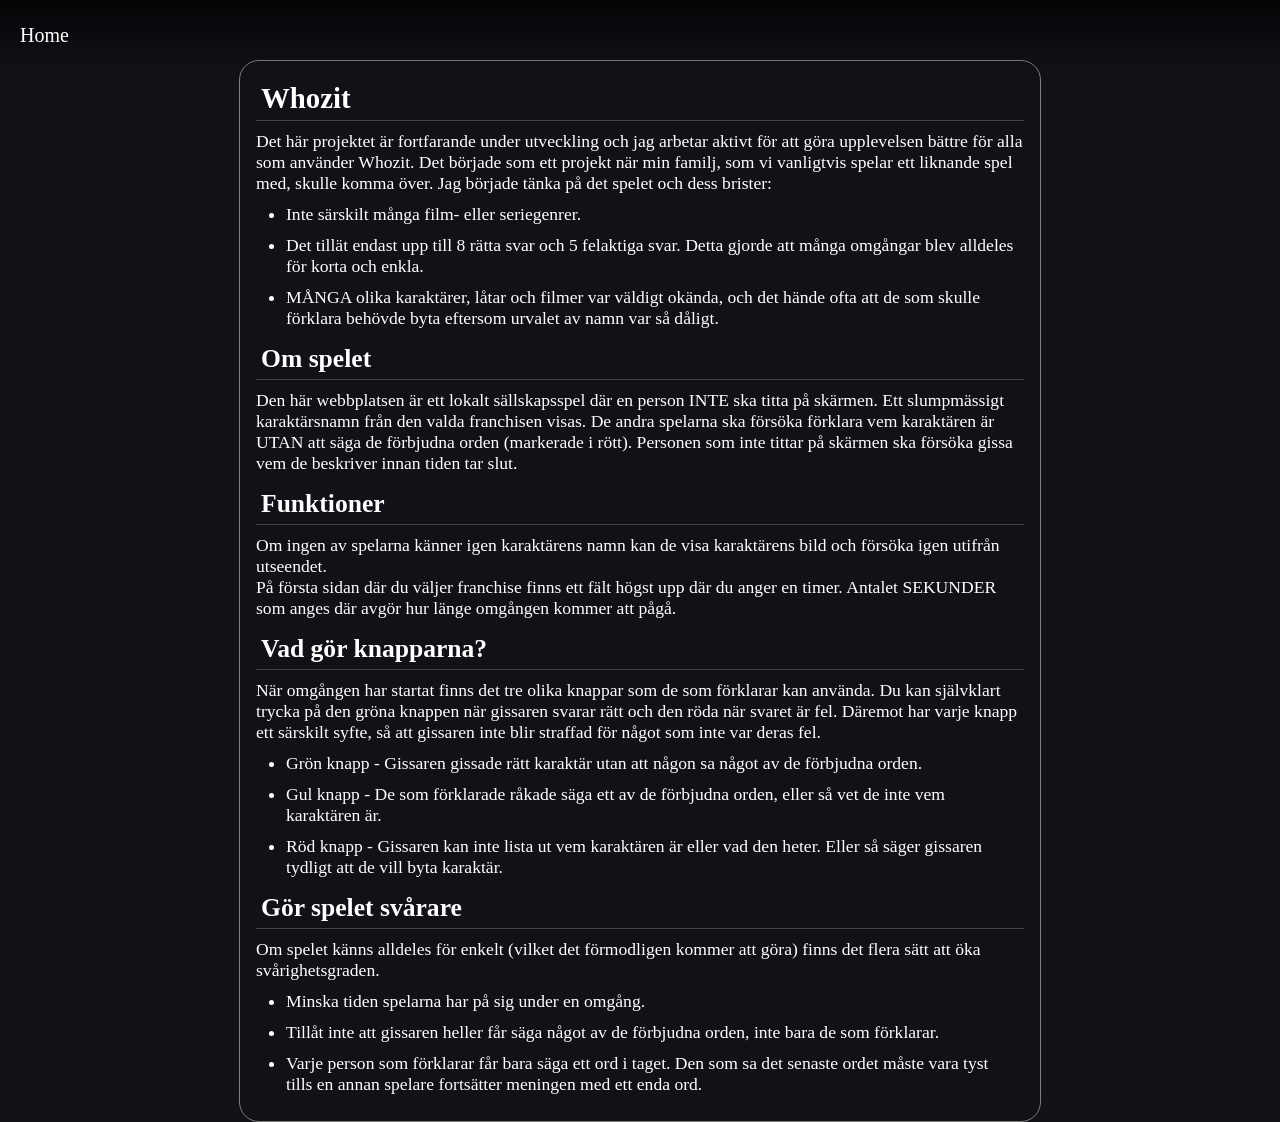
==== about.html @ 6d9a2f4f "Add files via upload" ====
<!DOCTYPE html>
<html lang="en">
<head>
    <meta charset="UTF-8">
    <meta name="viewport" content="width=device-width, initial-scale=1.0">
    <title>Whozit - About</title>
    <link rel="stylesheet" href="/css/originals.css">
    <link rel="stylesheet" href="/css/about.css">
    <link rel="stylesheet" href="/css/navbar.css">
</head>
<body>

    <div class="navbar">
        <a href="/index.html" class="navbar-home navbar-a">Home</a>
    </div>

    <div class="container">
        <div class="center">

<h1>Whozit</h1>
<p>Det här projektet är fortfarande under utveckling och jag arbetar aktivt för att göra upplevelsen bättre för alla som använder Whozit.
    Det började som ett projekt när min familj, som vi vanligtvis spelar ett liknande spel med, skulle komma över.
    Jag började tänka på det spelet och dess brister:</p>

<ul>
    <li>Inte särskilt många film- eller seriegenrer.</li>
    <li>Det tillät endast upp till 8 rätta svar och 5 felaktiga svar.
        Detta gjorde att många omgångar blev alldeles för korta och enkla.</li>
    <li>MÅNGA olika karaktärer, låtar och filmer var väldigt okända, och det hände ofta
        att de som skulle förklara behövde byta eftersom urvalet av namn var så dåligt.</li>
</ul>

<h2>Om spelet</h2>
<p>Den här webbplatsen är ett lokalt sällskapsspel där en person INTE ska titta på skärmen.
    Ett slumpmässigt karaktärsnamn från den valda franchisen visas.
    De andra spelarna ska försöka förklara vem karaktären är UTAN
    att säga de förbjudna orden (markerade i rött). Personen som inte tittar på
    skärmen ska försöka gissa vem de beskriver innan tiden tar slut.</p>

<h2>Funktioner</h2>
<p>
    Om ingen av spelarna känner igen karaktärens namn
    kan de visa karaktärens bild och försöka igen utifrån utseendet. <br>
    På första sidan där du väljer franchise finns ett fält högst upp där du anger en timer.
    Antalet SEKUNDER som anges där avgör hur länge omgången kommer att pågå.
</p>

<h2>Vad gör knapparna?</h2>
<p>
    När omgången har startat finns det tre olika knappar som de som förklarar kan använda.
    Du kan självklart trycka på den gröna knappen när gissaren svarar rätt och den röda när svaret är fel.
    Däremot har varje knapp ett särskilt syfte, så att gissaren inte blir straffad för
    något som inte var deras fel.
</p>

<ul>
    <li>Grön knapp - Gissaren gissade rätt karaktär utan att någon sa något av de förbjudna orden.</li>
    <li>Gul knapp - De som förklarade råkade säga ett av de förbjudna orden, eller så vet de inte vem karaktären är.</li>
    <li>Röd knapp - Gissaren kan inte lista ut vem karaktären är eller vad den heter.
        Eller så säger gissaren tydligt att de vill byta karaktär.</li>
</ul>

<h2>Gör spelet svårare</h2>
<p>Om spelet känns alldeles för enkelt (vilket det förmodligen kommer att göra) finns det flera sätt att öka svårighetsgraden.</p>

<ul>
    <li>Minska tiden spelarna har på sig under en omgång.</li>
    <li>Tillåt inte att gissaren heller får säga något av de förbjudna orden, inte bara de som förklarar.</li>
    <li>Varje person som förklarar får bara säga ett ord i taget. Den som sa det senaste ordet måste vara tyst
        tills en annan spelare fortsätter meningen med ett enda ord.</li>
</ul>

            <!--
            <h1>Whozit</h1>
                <p>This project is still being worked on and I am actively trying to make everyone have a better experience using Whozit.
                    It started as a project when my family who we usually play a similar game with, was gonna come over.
                    I was thinking about that game and its flaws: </p>

                    <ul>
                        <li>Not many movie/series genres </li>
                        <li>It only allowed the amount of correct answers to be 8, and wrong answers 5. 
                            Which led to multiple rounds being way too short and easy </li>
                        <li>MANY different characters, songs, movies where very unknown and there were many 
                            times where the explainers had to retry because of the horrible pool of names. </li>
                    </ul>
            <h2>About</h2>
                <p>This website is a local party game where one person is NOT supposed to see the screen.
                    A random character's name from the chosen franchise will come up.
                    The other players are gonna try to explain who the character is WITHOUT
                    saying the banned words (in red). The one player that is not watching the
                    screen is gonna guess who they are trying to explain, under a certain amount of time.</p>
            <h2>Features</h2>
                    <p>
                        If none of the player's recognize the name of the character,
                        they can toggle the image of the character and then try again based on the face.
                        In the first page where you select franchise, there is a timer input at the top.
                        The number of SECONDS that is inputed there will determine how long the game will go on.
                    </p>
            <h2>What button does what?</h2>
                <p>
                    When the round has started, there are 3 different buttons that the explainers will have to press.
                    You can absolutely press the green button when the guesser gets it right, and the red one when they don't.
                    However, there are designated reasons for each button so that the guesser doesn't get punished for
                    something that wasn't their fault.
                </p>
                <ul>
                    <li>Green button - The guesser guessed the character correctly without anyone saying one of the banned words.</li>
                    <li>Yellow button - The explainers accidentally said one of the banned words. The explainers does not know who the character is.</li>
                    <li>Red button - The guesser can't figure out who the character is nor their name.
                        The guesser explicitly says that they want to swap the character.</li>
                </ul>
            <h2>Making the game harder</h2>
            <p>If the game feels way too easy (which it probably will be) there are ways you can increase the difficulty.</p>
            <ul>
                <li>Lower the time the player's have during a round.</li>
                <li>Do not allow the guesser to say any of the banned words either, not just the explainers.</li>
                <li>Each explainer can only say one word at a time. Whoever said the last word must stay silent
                    until another player continues the sentence with also one word.</li>
            </ul>
        -->
        </div>
    </div>
</body>
</html>
---- css/originals.css ----
body {
    height: 100%;
    width: 100%;
    background: rgb(17, 17, 24) fixed;
}

p, h1, h2, h3, h4, h5, h6, a, button, li {
    color: white;
    font-family: Fredoka One;
    text-decoration: none;
    margin: 0;
}
---- css/about.css ----
.container {
    width: 100%;
    height: 100%;
    position: absolute;
    top: 0;
    left: 0;
    /*background-color: rgba(255,255,255,0.1);*/
    display: flex;
    justify-content: center;
}

.center {
    margin-top: 60px;
    width: 60%;
    height: fit-content;
    padding: 16px;
    overflow: scroll;
    border-radius: 20px;
    border: 1px solid gray;
    /*background-color: rgba(255,255,255,0.1);*/
}

h1 { font-size: 1.8rem; border-bottom: 1px solid rgba(255,255,255,0.2); padding: 5px; }

h2 { font-size: 1.6rem; border-bottom: 1px solid rgba(255,255,255,0.2); padding: 5px; margin-top: 10px; }

p { font-family: Fredoka;  margin-top: 10px; font-size: 1.1rem; }

ul { padding-left: 20px; margin: 0px 0px 0px 0px;}

li { font-family: Fredoka; font-size: 1.1rem; margin: 10px;}

br { margin: 5px; }
---- css/navbar.css ----
.navbar {
    background: linear-gradient(to bottom, rgba(0,0,0,0.7), transparent);
    position:fixed;
    top:0;
    left:0;
    width: 100%;
    height: 70px;
    display: flex;
    align-items: center;
    justify-content: left;
    z-index: 50;
}

.navbar-a {
    font-size: 20px;
    margin: 0px 10px 0px 20px;
    transition: color .1s ease-in-out
}

.navbar-a:hover {
    color: rgb(172, 172, 172);
}

.nav-item {
    position: relative;
}

.navbar-language-link {
    background: none;
    border: none;
    cursor: pointer;
}

.language-dropdown {
    height: auto;
    width: max-content;
    position: absolute;
    top: 100%;
    left: 10px;
    background: transparent;
    display: none;
    flex-direction: column;
    gap: 4px;
}

.language {
    width: 100%;
    height: 20px;
    margin: 10px;
    font-size: 1.1rem;
    word-spacing: 5px;
    border: none;
    background: none;
    margin-left: 2px;
    cursor: pointer;
}

.timer {
    font-family: Fredoka One;
    border: none;
    padding: 8px 8px 8px 12px;
    border-radius: 10px;
    
}

.timer:focus {
    outline: 2px solid rgb(0, 0, 0)
}
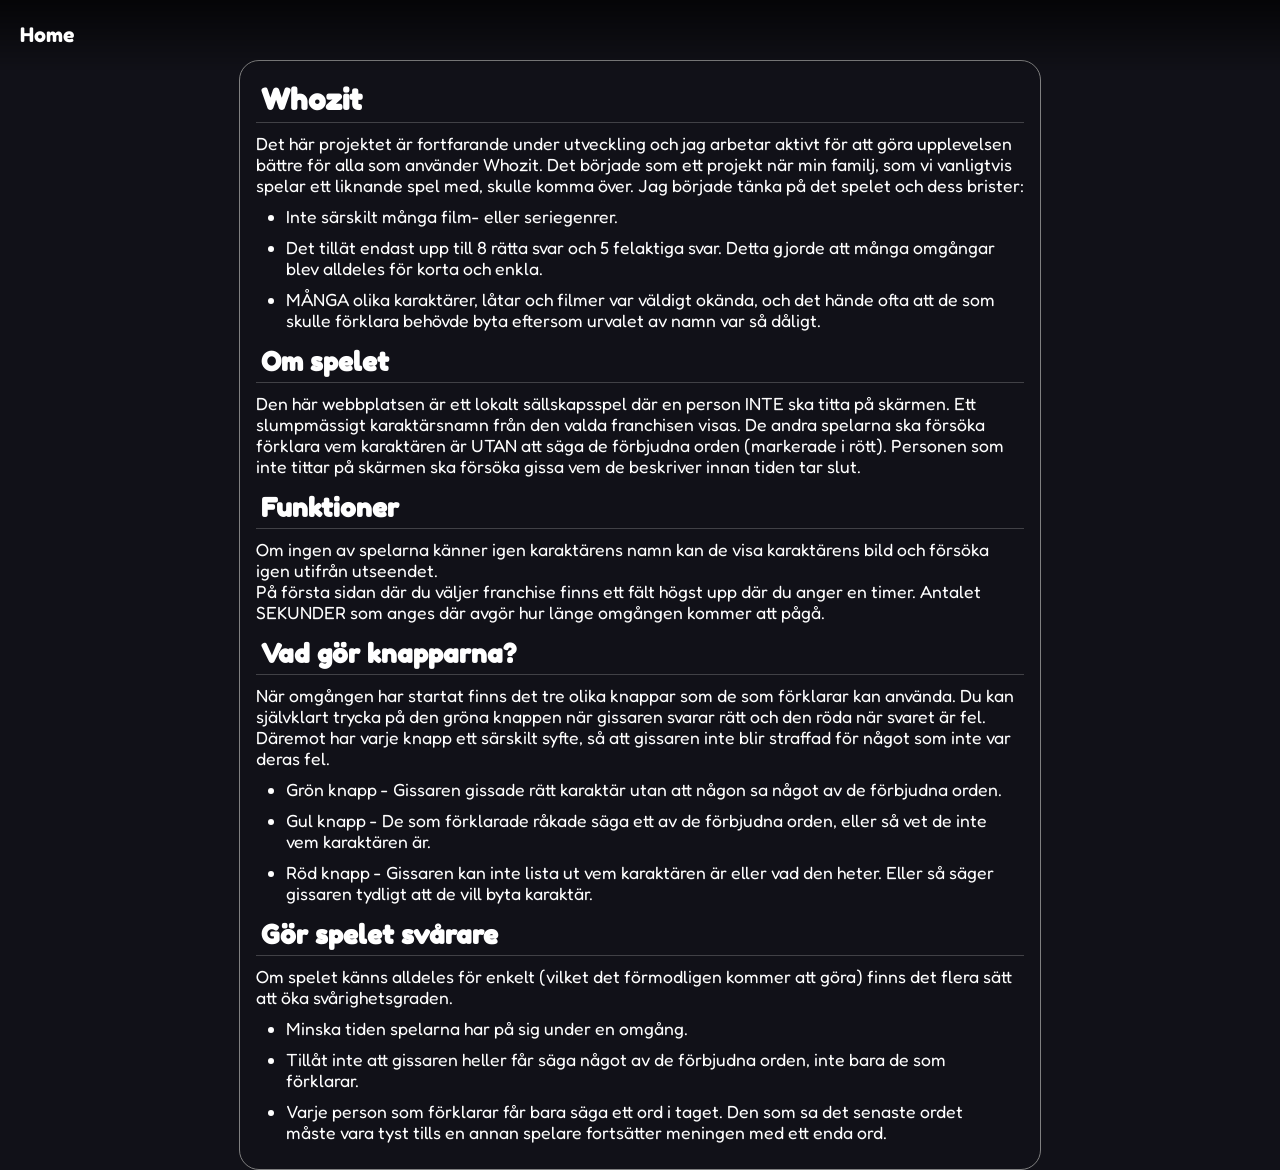
==== commit a2f93160: "Add files via upload" ====
--- a/about.html
+++ b/about.html
@@ -4,14 +4,14 @@
     <meta charset="UTF-8">
     <meta name="viewport" content="width=device-width, initial-scale=1.0">
     <title>Whozit - About</title>
-    <link rel="stylesheet" href="/css/originals.css">
-    <link rel="stylesheet" href="/css/about.css">
-    <link rel="stylesheet" href="/css/navbar.css">
+    <link rel="stylesheet" href="css/originals.css">
+    <link rel="stylesheet" href="css/about.css">
+    <link rel="stylesheet" href="css/navbar.css">
 </head>
 <body>
 
     <div class="navbar">
-        <a href="/index.html" class="navbar-home navbar-a">Home</a>
+        <a href="index.html" class="navbar-home navbar-a">Home</a>
     </div>
 
     <div class="container">
--- a/css/originals.css
+++ b/css/originals.css
@@ -4,9 +4,20 @@
     background: rgb(17, 17, 24) fixed;
 }
 
+@font-face {
+    font-family: "Fredoka One";
+    src: url("../fonts/FredokaOne-Regular.ttf");
+}
+
+@font-face {
+    font-family: "Fredoka";
+    src: url("../fonts/Fredoka-VariableFont_wdth\,wght.ttf");
+}
+
 p, h1, h2, h3, h4, h5, h6, a, button, li {
     color: white;
-    font-family: Fredoka One;
+    font-family: "Fredoka One", Arial;
     text-decoration: none;
     margin: 0;
-}+}
+
